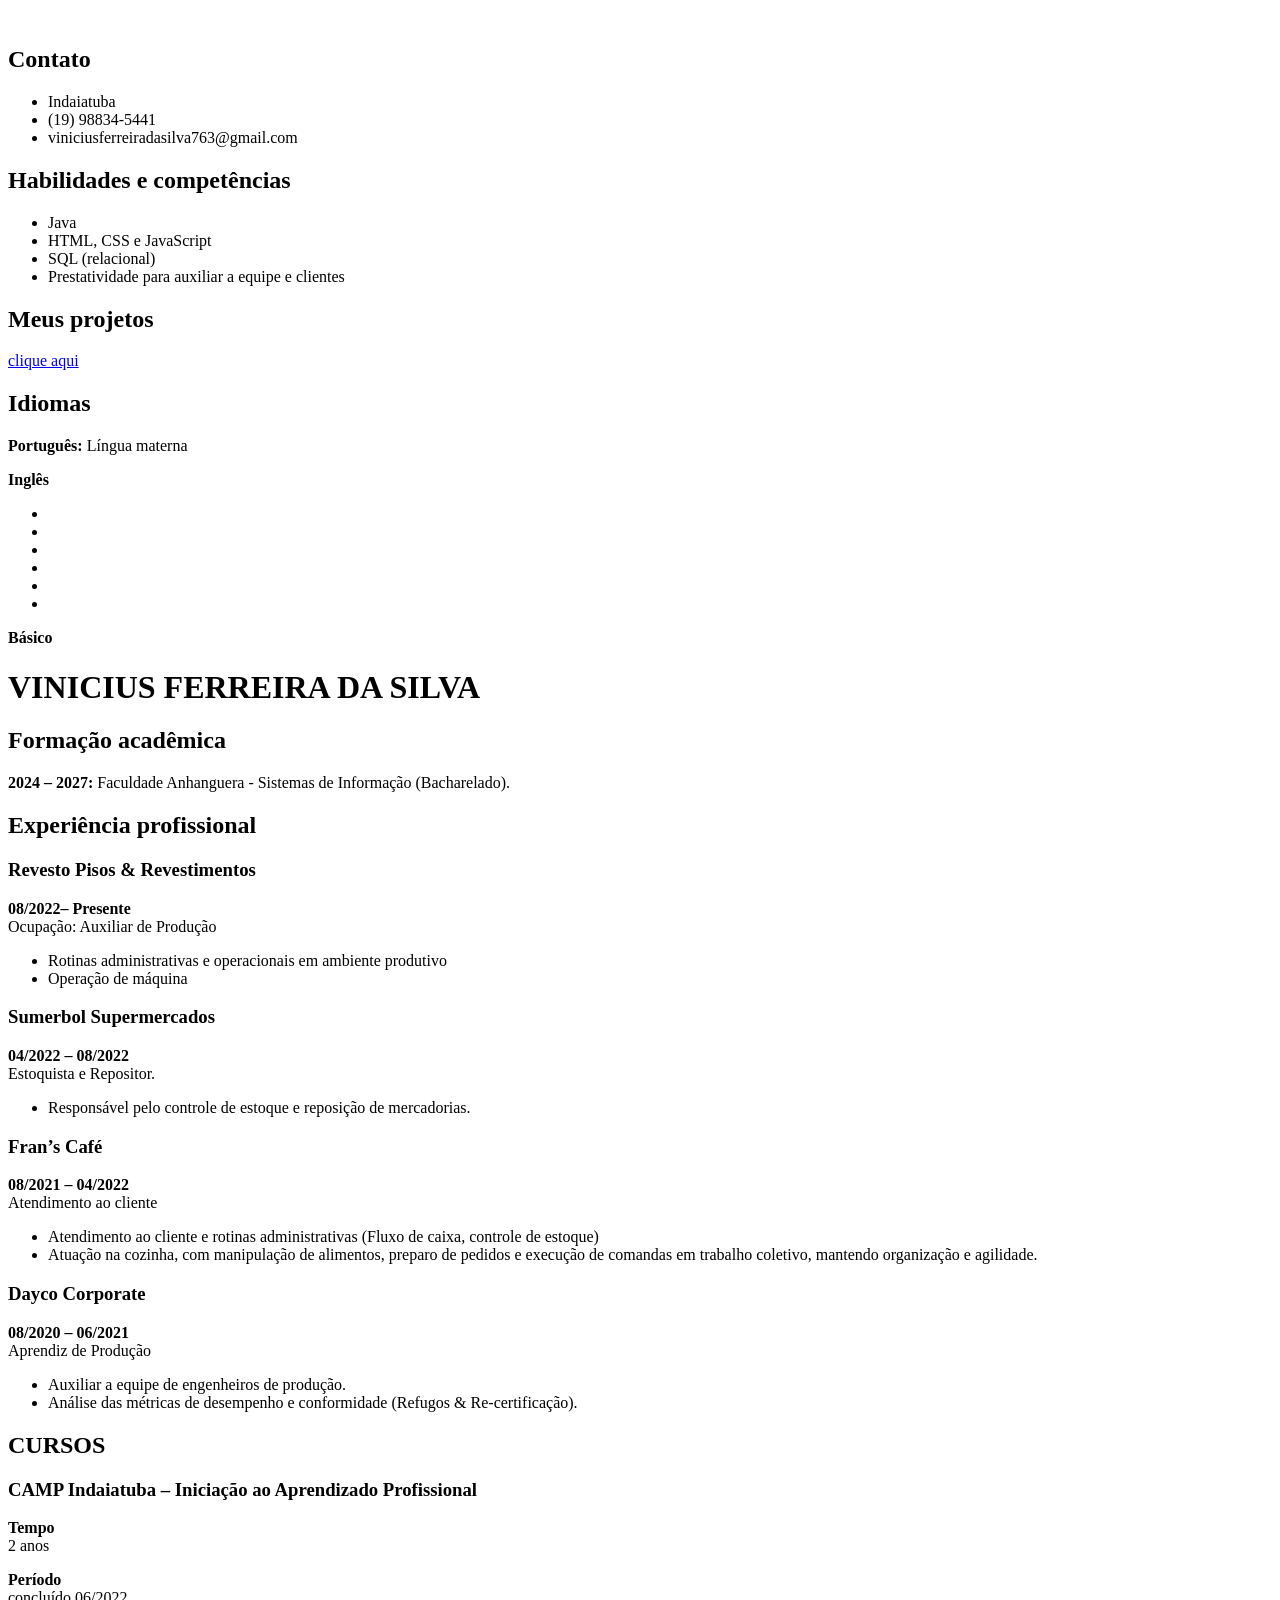
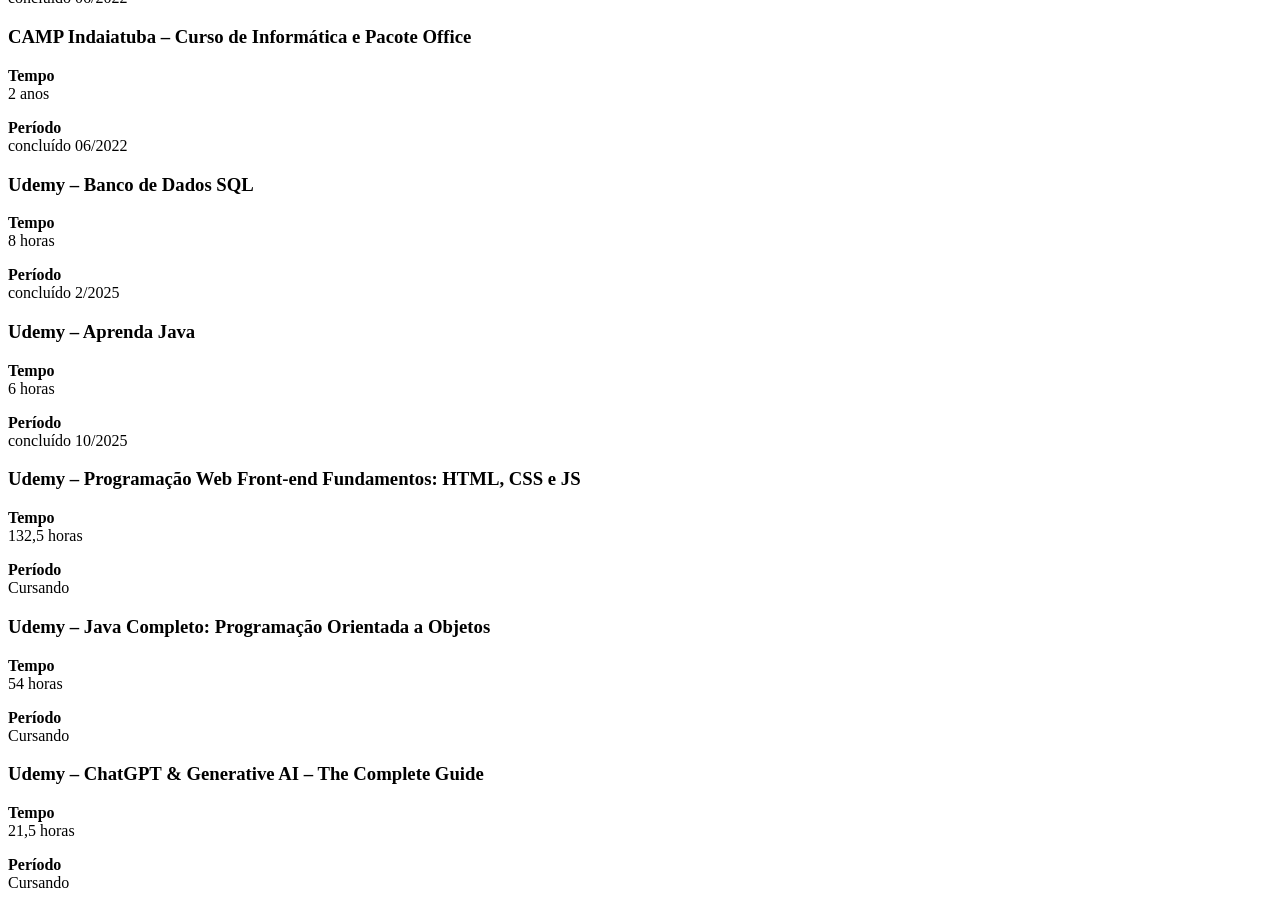
==== index.html @ a21008c7 "Create index.html" ====
<!doctype html>
<html lang="pt-br">
  <head>
    <meta charset="UTF-8" />
    <meta name="author" content="Vinicius Ferreira da Silva" />
    <title>Vinicius</title>
    <meta
      name="Description"
      content="Site criado com o intuito de mostrar meus projetos e minhas habilidades na T.I"
    />
    <link rel="stylesheet" href="organizacaoCurriculo.css" />
    
  </head>
  <body>
    <div class="divPrincipal">
      <aside>
        <div class="alinhamentoFoto">
          <img src="images/imagemVinicius.png" alt="" />
        </div>
        <div class="divEsquerda">
          <h2>Contato</h2>
        <ul class="ulEsquerda">
          <li>Indaiatuba</li>
          <li>(19) 98834-5441</li>
          <li>viniciusferreiradasilva763@gmail.com</li>
        </ul>

        <h2>Habilidades e competências</h2>
        <ul class="ulEsquerda">
          <li>Java</li>
          <li>HTML, CSS e JavaScript</li>
          <li>SQL (relacional)</li>
          <li>Prestatividade para auxiliar a equipe e clientes</li>
        </ul>
          <h2>Meus projetos</h2>
        <div id="centralizarBotao">
          <p id="botaoOutraPagina"><a href="meusProjetos.html" >clique aqui</a></p>
        </div>

          <h2>Idiomas</h2>
          <p><b>Português:</b> Língua materna</p>
          <p><b>Inglês</b></p>
          <div class="divLinguas">
            <ul>
              <li style="background-color: white;"></li>
              <li style="background-color: white;"></li>
              <li></li>
              <li></li>
              <li></li>
              <li></li>
            </ul>
          </div>
          <p><strong>Básico</strong></p>
        </div>
      </aside>

        
      <main>
        <header><h1>VINICIUS FERREIRA DA SILVA</h1></header>
        <article>
          <div class="divFormacao">
            <h2>Formação acadêmica</h2>
            <p>
              <strong>2024 – 2027:</strong> Faculdade Anhanguera - Sistemas de
              Informação (Bacharelado).
            </p>
          </div>
          <div class="divExperiencia">
            <h2>Experiência profissional</h2>
            <article class="articleExperiencia">
              <div class="alinhamentoFlexExp">
                <h3>Revesto Pisos & Revestimentos</h3>
                <p>
                  <strong>08/2022– Presente</strong> <br />
                  Ocupação: Auxiliar de Produção
                </p>
              </div>
              <ul>
                <li>
                  Rotinas administrativas e operacionais em ambiente produtivo
                </li>
                <li>Operação de máquina</li>
              </ul>
            </article>

            <article class="articleExperiencia">
              <div class="alinhamentoFlexExp">
                <h3>Sumerbol Supermercados</h3>
                <p>
                  <strong>04/2022 – 08/2022</strong><br />Estoquista e
                  Repositor.
                </p>
              </div>
              <ul>
                <li>
                  Responsável pelo controle de estoque e reposição de
                  mercadorias.
                </li>
              </ul>
            </article>

            <article class="articleExperiencia">
              <div class="alinhamentoFlexExp">
                <h3>Fran’s Café</h3>
                <p>
                  <strong>08/2021 – 04/2022</strong><br />Atendimento ao cliente
                </p>
              </div>

              <ul>
                <li>
                  Atendimento ao cliente e rotinas administrativas (Fluxo de
                  caixa, controle de estoque)
                </li>
                <li>
                  Atuação na cozinha, com manipulação de alimentos, preparo de
                  pedidos e execução de comandas em trabalho coletivo, mantendo
                  organização e agilidade.
                </li>
              </ul>
            </article>

            <article class="articleExperiencia">
              <div class="alinhamentoFlexExp">
                <h3>Dayco Corporate</h3>
                <p>
                  <strong>08/2020 – 06/2021</strong><br />Aprendiz de Produção
                </p>
              </div>

              <ul>
                <li>Auxiliar a equipe de engenheiros de produção.</li>
                <li>
                  Análise das métricas de desempenho e conformidade (Refugos &
                  Re-certificação).
                </li>
              </ul>
            </article>
          </div>

          <div class="divCursos"><h2>CURSOS</h2>
<article class="articleCursos">
<h3>CAMP Indaiatuba – Iniciação ao Aprendizado Profissional</h3>
        <div class="alinhamentoCursos">
         <p><strong>Tempo</strong><br>2 anos</p>
         <p><strong>Período</strong><br>concluído  06/2022</p>
        </div>  
</article>
          
<article class="articleCursos">
  <h3>CAMP Indaiatuba – Curso de Informática e Pacote Office</h3>
        <div class="alinhamentoCursos">           
         <p><strong>Tempo</strong><br>2 anos</p>
         <p><strong>Período</strong><br>concluído 06/2022</p>
        </div>  
</article>
<article class="articleCursos">
  <h3>Udemy – Banco de Dados SQL</h3>
        <div class="alinhamentoCursos">
          <p><strong>Tempo</strong><br>8 horas</p>
          <p><strong>Período</strong><br>concluído 2/2025</p>
        </div>  
</article>
<article class="articleCursos">
  <h3>Udemy – Aprenda Java</h3>
         <div class="alinhamentoCursos">
          <p><strong>Tempo</strong><br>6 horas</p>
          <p><strong>Período</strong><br>concluído 10/2025</p>
         </div> 
</article>
<article class="articleCursos">
  <h3>Udemy – Programação Web Front-end Fundamentos: HTML, CSS e JS</h3>
         <div class="alinhamentoCursos">
          <p><strong>Tempo</strong><br>132,5 horas</p>
          <p><strong>Período</strong><br>Cursando</p>
         </div> 
</article>
<article class="articleCursos"> 
  <h3>Udemy – Java Completo: Programação Orientada a Objetos</h3>
     <div class="alinhamentoCursos">
      <p><Strong>Tempo</Strong><br>54 horas</p>
      <p><strong>Período</strong><br>Cursando</p>
    </div>     
</article>

<article class="articleCursos">
  <h3>
    <strong>Udemy</strong> – ChatGPT & Generative AI – The Complete Guide
  </h3>
<div class="alinhamentoCursos">
  <p><Strong>Tempo</Strong><br>21,5 horas</p>
  <p><strong>Período</strong><br>Cursando</p>
</div>
</article>

        </article>
      </div>
          
      </main>
    </div>
  </body>
</html>
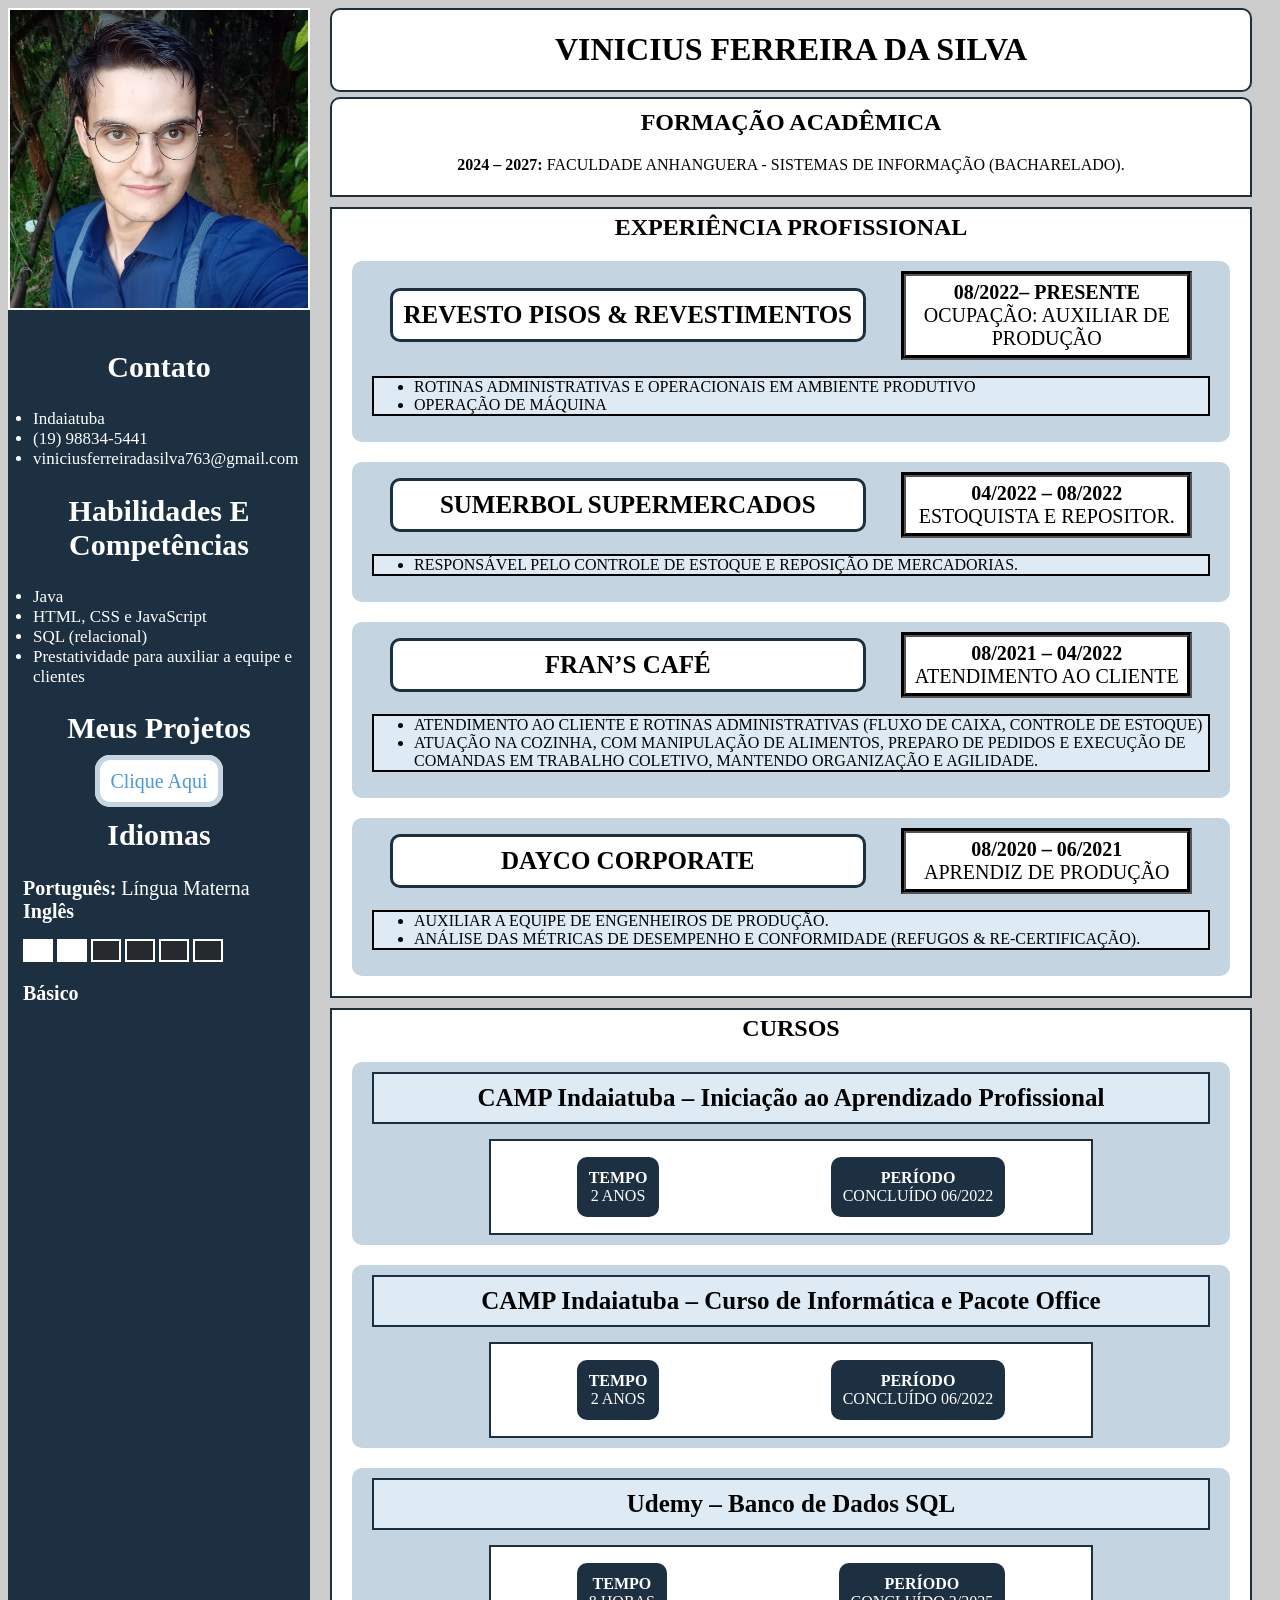
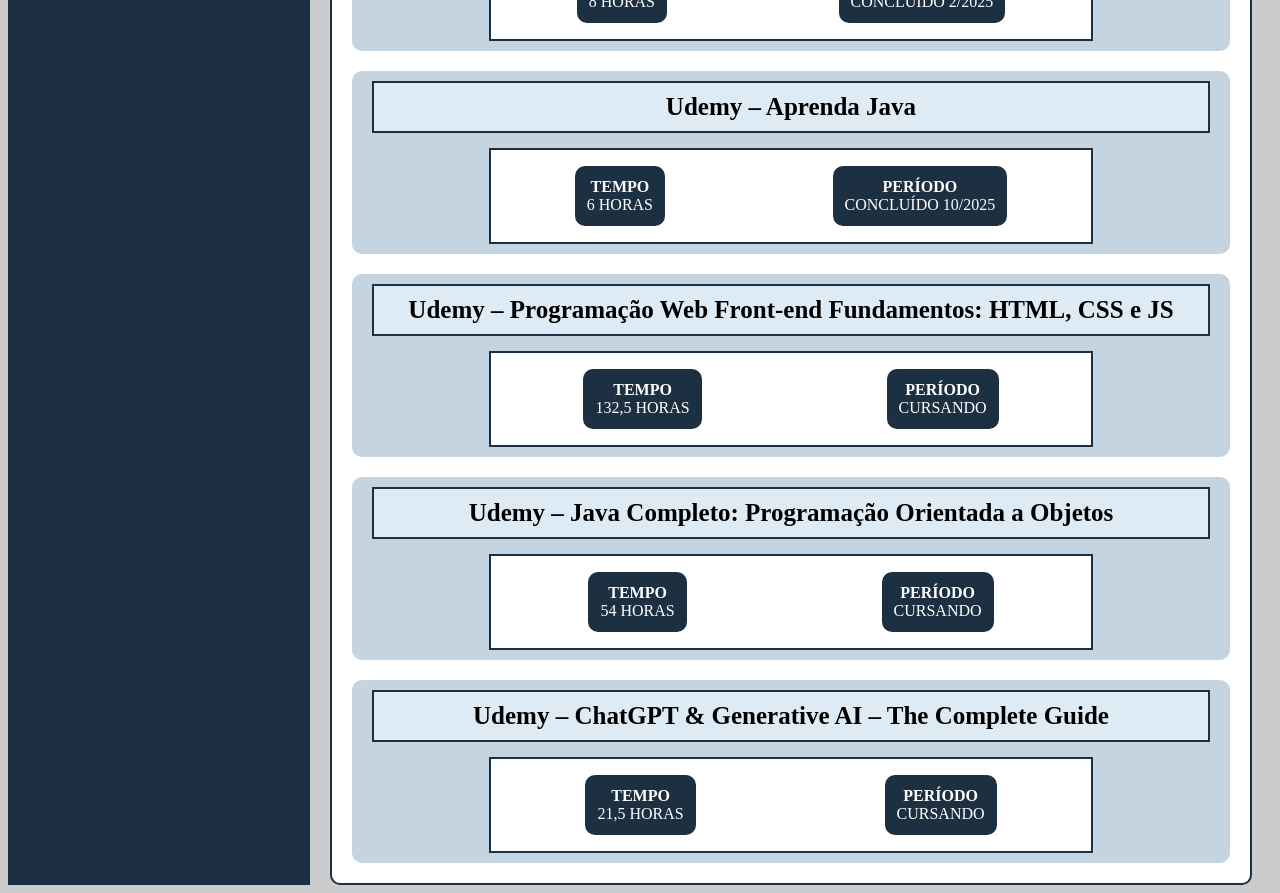
==== commit bbf3d068: "Update index.html" ====
--- a/index.html
+++ b/index.html
@@ -3,19 +3,19 @@
   <head>
     <meta charset="UTF-8" />
     <meta name="author" content="Vinicius Ferreira da Silva" />
-    <title>Vinicius</title>
+    <title>Curriculo Vinicius</title>
     <meta
       name="Description"
       content="Site criado com o intuito de mostrar meus projetos e minhas habilidades na T.I"
     />
-    <link rel="stylesheet" href="organizacaoCurriculo.css" />
+    <link rel="stylesheet" href="curriculo/organizacaoCurriculo.css" />
     
   </head>
   <body>
     <div class="divPrincipal">
       <aside>
         <div class="alinhamentoFoto">
-          <img src="images/imagemVinicius.png" alt="" />
+          <img src="curriculo/images/imagemVinicius.png" alt="" />
         </div>
         <div class="divEsquerda">
           <h2>Contato</h2>
@@ -34,7 +34,7 @@
         </ul>
           <h2>Meus projetos</h2>
         <div id="centralizarBotao">
-          <p id="botaoOutraPagina"><a href="meusProjetos.html" >clique aqui</a></p>
+          <p id="botaoOutraPagina"><a href="curriculo/meusProjetos.html" >clique aqui</a></p>
         </div>
 
           <h2>Idiomas</h2>
--- a/curriculo/organizacaoCurriculo.css
+++ b/curriculo/organizacaoCurriculo.css
@@ -0,0 +1,188 @@
+.divPrincipal {
+  display: flex;
+}
+body {
+  background-color: #ccc;
+}
+aside {
+  background-color: rgb(28, 48, 65);
+  color: white;
+  width: 302px;
+}
+main {
+  margin: 0 20px;
+  width: 100%;
+  border-radius: 10px;
+}
+main header {
+  background-color: white;
+  text-align: center;
+  border-radius: 10px;
+  margin-bottom: 5px;
+  border: 2px solid rgb(28, 48, 65);
+}
+
+.divFormacao {
+  text-align: center;
+  text-transform: uppercase;
+  padding: 5px;
+  background-color: white;
+  border-radius: 10px 10px 0 0;
+  border: 2px solid rgb(28, 48, 65);
+}
+main h2 {
+  margin-top: 5px;
+  text-align: center;
+}
+.divExperiencia h3 {
+  text-align: center;
+  margin-top: 0;
+}
+.divExperiencia {
+  background-color: white;
+  text-transform: uppercase;
+  border: 2px solid rgb(28, 48, 65);
+  margin: 10px 0;
+  display: inline-block;
+}
+.alinhamentoFoto {
+  background-repeat: no-repeat;
+  height: 298px;
+  width: 298px;
+  overflow: hidden;
+  border: 2px solid white;
+}
+.articleExperiencia {
+  background-color: #c4d4e0;
+  margin: 20px 20px;
+  border-radius: 10px;
+  padding: 10px 20px;
+}
+
+.articleExperiencia ul {
+  background-color: #deeaf4;
+  border: 2px solid;
+}
+
+.alinhamentoFlexExp {
+  display: flex;
+  flex: row;
+  justify-content: space-around;
+}
+.alinhamentoFlexExp h3 {
+  font-size: 25px;
+  background-color: white;
+  width: 450px;
+  padding: 10px;
+  margin: auto;
+  border-radius: 10px;
+  border: 3px solid #1c3041;
+  font-family: inherit;
+}
+.alinhamentoFlexExp p {
+  font-size: 20px;
+  text-align: center;
+  background-color: white;
+  border: 5px groove black;
+  padding: 5px;
+  margin: auto;
+  width: 271px;
+}
+
+.divCursos {
+  background-color: white;
+  border-radius: 0 0 10px 10px;
+  border: 2px solid #1c3041;
+}
+.articleCursos {
+  background-color: #c4d4e0;
+  margin: 20px 20px;
+  border-radius: 10px;
+  padding: 10px 20px;
+}
+.articleCursos h3 {
+  background-color: #deeaf4;
+  padding: 10px;
+  margin: auto;
+  margin-bottom: 15px;
+  text-align: center;
+  font-size: 25px;
+  border: 2px solid #1c3041;
+}
+.alinhamentoCursos {
+  display: flex;
+  justify-content: space-around;
+  background-color: white;
+  width: 600px;
+  margin: auto;
+  border: 2px solid #1c3041;
+}
+.alinhamentoCursos p {
+  background-color: #1c3041;
+  padding: 10px;
+  color: white;
+  border: 2px solid #1c3041;
+  border-radius: 10px;
+  text-transform: uppercase;
+  text-align: center;
+}
+
+.divLinguas {
+  display: inline-block;
+  width: 200px;
+}
+.divLinguas ul {
+  padding: 0;
+}
+.divLinguas li {
+  list-style-type: none;
+  display: inline-block;
+  width: 26px;
+  height: 19px;
+  background-color: #262a2e;
+  border: 2px solid white;
+}
+.divEsquerda {
+  padding: 15px;
+}
+.divEsquerda h2 {
+  text-align: center;
+  font-size: 30px;
+  text-transform: capitalize;
+}
+
+.divEsquerda p {
+  margin: 0;
+  font-size: 20px;
+  text-transform: capitalize;
+}
+.ulEsquerda {
+  font-size: 17px;
+  margin: 0;
+  padding-left: 10px;
+}
+#centralizarBotao {
+  display: flex;
+}
+#botaoOutraPagina {
+  justify-content: center;
+  margin: auto;
+}
+#botaoOutraPagina a {
+  color: #4c98db;
+  background-color: white;
+  width: 100px;
+  padding: 10px;
+  border-radius: 15px;
+  text-decoration: none;
+  border: 5px solid #c4d4e0;
+}
+#botaoOutraPagina a:hover {
+  background-color: #c4d4e0;
+  color: #1c3041;
+  width: 100px;
+  padding: 10px;
+  border-radius: 15px;
+  text-decoration: none;
+  border: 5px solid white;
+}
